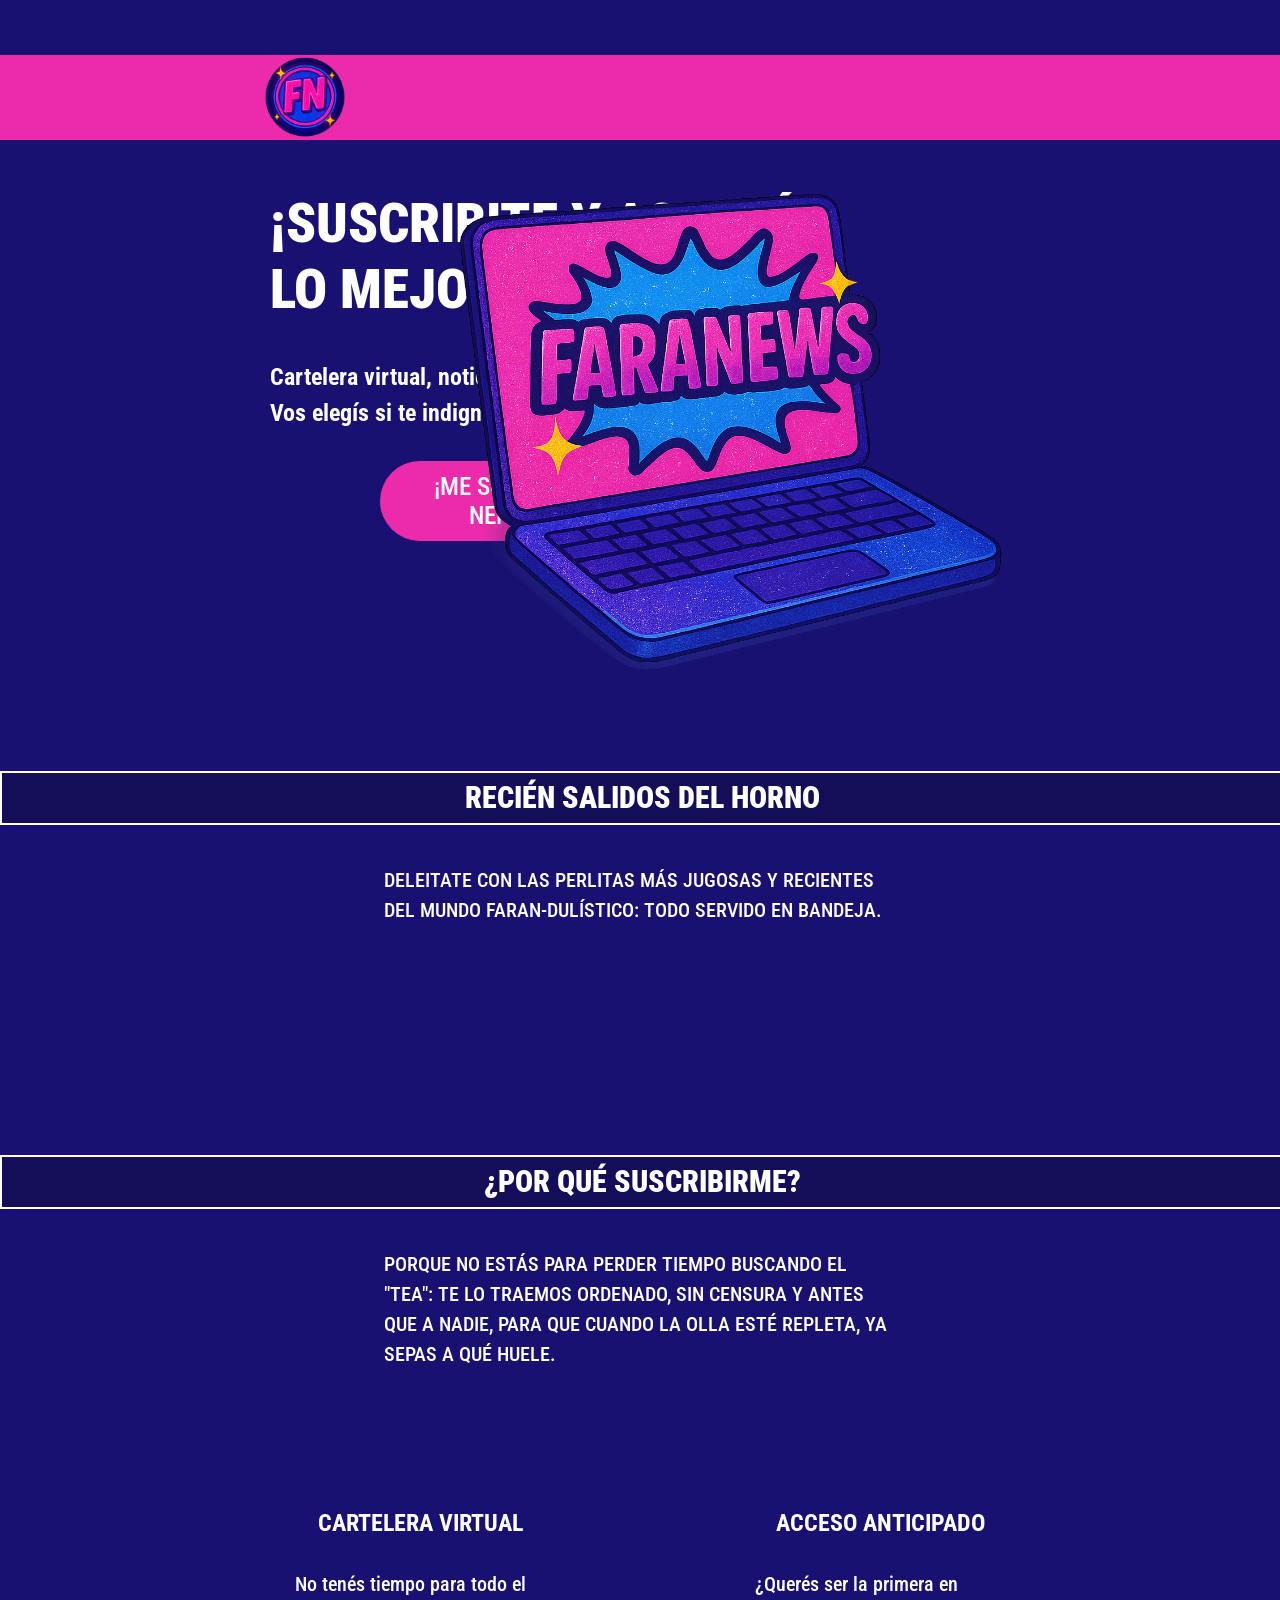
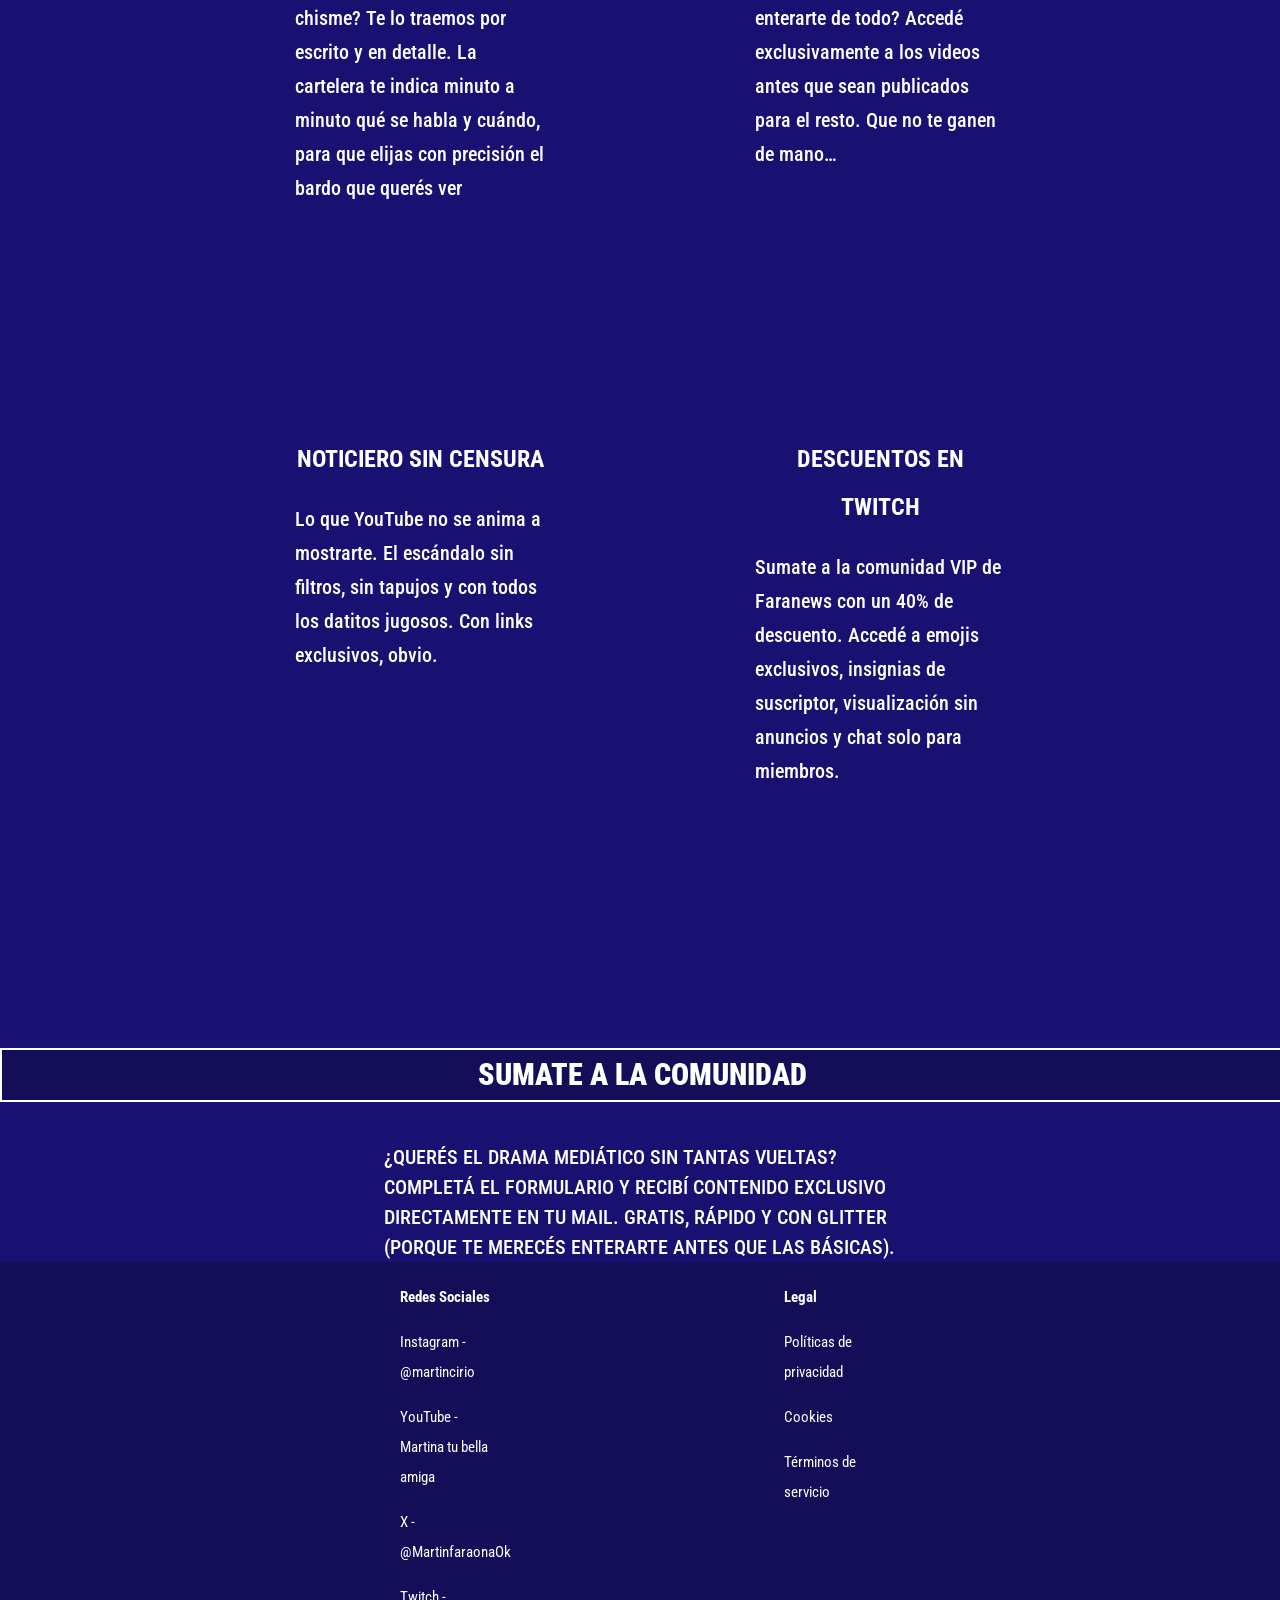
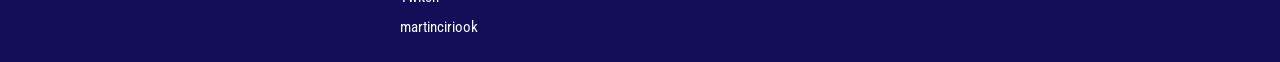
==== FARANEWS/faranews.folder/index.html @ 284e4757 "Add files via upload ampi aca va lo q hice" ====
<!DOCTYPE html>
<html lang="en">
<head>
    <link href="https://fonts.googleapis.com/css2?family=Roboto+Condensed:wght@400;500;900&display=swap" rel="stylesheet">
    <meta charset="UTF-8">
    <meta name="viewport" content="width=device-width, initial-scale=1.0">
    <title>FARANEWS</title>
    <link rel="stylesheet" href="style.css">
</head>
<body>
    <div class="header">
        <img src="img/logo.png" alt="Faranews Logo" class="logo">
    </div>

    <div class="franja"></div>

    <h1>¡SUSCRIBITE Y ACCEDÉ A <br> LO MEJOR DE FARANEWS! </h1>

      <div class="subtitulo">
   <h2> Cartelera virtual, noticiero sin censura ¡y mucho mas! <br> Vos elegís si te indignás, te reís o lo ignorás todo… </h2></div>
    
  
    <button class="boton-suscripcion">¡ME SUSCRIBO, <br> NENITA!</button>

    <img src="img/imginicio.png" alt="Faranews Ilustracion" class="ilustracion">

    <div class="titulos">
    RECIÉN SALIDOS DEL HORNO </div>

    <h3>DELEITATE CON LAS PERLITAS MÁS JUGOSAS Y RECIENTES DEL MUNDO FARAN-DULÍSTICO: TODO SERVIDO EN BANDEJA.</h3>


     <div class="titulos">
    ¿POR QUÉ SUSCRIBIRME? </div>

    <h3>PORQUE NO ESTÁS PARA PERDER TIEMPO BUSCANDO EL "TEA": TE LO TRAEMOS ORDENADO, SIN CENSURA Y ANTES QUE A NADIE, PARA QUE CUANDO LA OLLA ESTÉ REPLETA, YA SEPAS A QUÉ HUELE.</h3>



<section class="beneficios">

  <ul class="beneficios-lista">
    <li>
      <i class="cartelera"></i>
      <h2>CARTELERA VIRTUAL</h2>
      <h3 class="beneficio-texto">No tenés tiempo para todo el chisme? Te lo traemos por escrito y en detalle. La cartelera te indica minuto a minuto qué se habla y cuándo, para que elijas con precisión el bardo que querés ver</h3>
    </li>
    <li>
      <i class="acceso"></i>
      <h2>ACCESO ANTICIPADO</h2>
      <h3 class="beneficio-texto">¿Querés ser la primera en enterarte de todo? Accedé exclusivamente a los videos antes que sean publicados para el resto. Que no te ganen de mano…</h3>
    </li>
    <li>
      <i class="sincensura"></i>
      <h2>NOTICIERO SIN CENSURA</h2>
      <h3 class="beneficio-texto"> Lo que YouTube no se anima a mostrarte. El escándalo sin filtros, sin tapujos y con todos los datitos jugosos. Con links exclusivos, obvio.</h3>
    </li>
    <li>
      <i class="descuento"></i>
      <h2>DESCUENTOS EN TWITCH</h2>
     <h3 class="beneficio-texto"> Sumate a la comunidad VIP de Faranews con un 40% de descuento. Accedé a emojis exclusivos, insignias de suscriptor, visualización sin anuncios y chat solo para miembros.</h3>
    </li>
  </ul>
</section>



     <div class="titulos">
    SUMATE A LA COMUNIDAD </div>

    <h3>¿QUERÉS EL DRAMA MEDIÁTICO SIN TANTAS VUELTAS? COMPLETÁ EL FORMULARIO Y RECIBÍ CONTENIDO EXCLUSIVO DIRECTAMENTE EN TU MAIL. GRATIS, RÁPIDO Y CON GLITTER (PORQUE TE MERECÉS ENTERARTE ANTES QUE LAS BÁSICAS).</h3>






















<footer class="footer">
  <div class="footer-left">
    <p><strong>Redes Sociales</strong></p>
    <p>Instagram - @martincirio</p>
    <p>YouTube - Martina tu bella amiga</p>
    <p>X - @MartinfaraonaOk</p>
    <p>Twitch - martinciriook</p>
  </div>
  <div class="footer-right">
    <p><strong>Legal</strong></p>
    <p>Políticas de privacidad</p>
    <p>Cookies</p>
    <p>Términos de servicio</p>
  </div>
</footer>
</body>
</html>
---- FARANEWS/faranews.folder/style.css ----
body {
  background-color: rgb(25, 17, 113);
  color: #ffffff;
  line-height: 2;
  margin: 0;
  padding: 0;
  font-family: 'Roboto Condensed', sans-serif;
}



h1 {
  font-weight: 900; 
  font-size: 55px;
  margin-left: 270px;
  line-height: 1.2;
  margin-top: 50px;
}

.subtitulo {
  font-weight: 500; 
  font-size: 35;
  margin-left: 270px;
  line-height: 1.5;
}




h3 {
  font-weight: 500; 
  font-size: 20px;
  text-align: left; 
  margin: 40px auto 0; 
  line-height: 1.5;
  width: 40%; 
}

h4 {
  font-weight: 500; 
  font-size: 15px; 
  text-align: left; 
  margin: 40px auto 0; 
  width: 40%; 
}

.franja {
  background-color: #EB2BA9;
  height: 85px;
  width: 100%;
  margin-top: 55px;
  padding: 0;
}

.boton-suscripcion {
  background-color: #EB2BA9; 
  display: block;
  color: white;
  font-size: 25px; 
  font-weight: 500;    border: none;
  border-radius: 40px; 
  padding: 10px 30px; 
  cursor: pointer; 
  transition: background-color 0s; 
  margin-left: 380px;  
  margin-top: 30px; 
  width: 260px; 
  height: 80px;
  font-family: 'Roboto Condensed', sans-serif;
}

.boton-suscripcion:hover {
    background-color: #d62ea1;
}


.header {
    position: absolute;
    top: 50px;
    left: 260px;
}
.logo {
    width: 90px; 
    display: block;
}

.ilustracion {
    position: absolute;
    top: 140px;
    right: 270px;
    width: 580px;
}

.titulos {
  background-color: #140D58;
  border: 2px solid white; 
  color: white; 
  font-family: 'Roboto Condensed', sans-serif;

  font-weight: 900; 
font-size: 30px;
  width: 100%;  
  height: 50px;
  margin-top: 230px;
  text-align: center;

  display: flex;
  align-items: center;  
  justify-content: center; 
}





.beneficios {
  text-align: center;
}

.beneficios-lista {
 
  list-style: none;
  padding: 0;
  margin: 0 auto;
  display: grid;
  grid-template-columns: repeat(2, 1fr);
  gap: 150px;
  justify-items: center;
  max-width: 750px;
  margin-top: 80px;
  
}


.beneficio-texto {
  
  font-weight: 700px;
  font-size: 20px;
  line-height: 1.7;
  text-align: left;
  margin-top: 15px;
  margin-bottom: 0;
  width: 100%;
}


.beneficios-lista li {
  color: white;
  padding: 20px;
  margin: 10px;
  width: 250px;
  border-radius: 10px;
  text-align: center;
}



.beneficios-lista span {
  font-weight: bold;
  font-size: 18px;
}



.footer {
  background-color: #140D58;
  color: white;
  padding: 5px 400px;
  display: flex;
  justify-content: space-between;
  flex-wrap: wrap;
  font-size: 15px;
  margin: 0 auto;
}

.footer-left,
.footer-right {
  width: 20%;
}


.footer h4 {
  font-weight: 500;
  text-align: left;
  margin: 5px 0;
}

footer h4 strong {
  font-weight: bold;
}
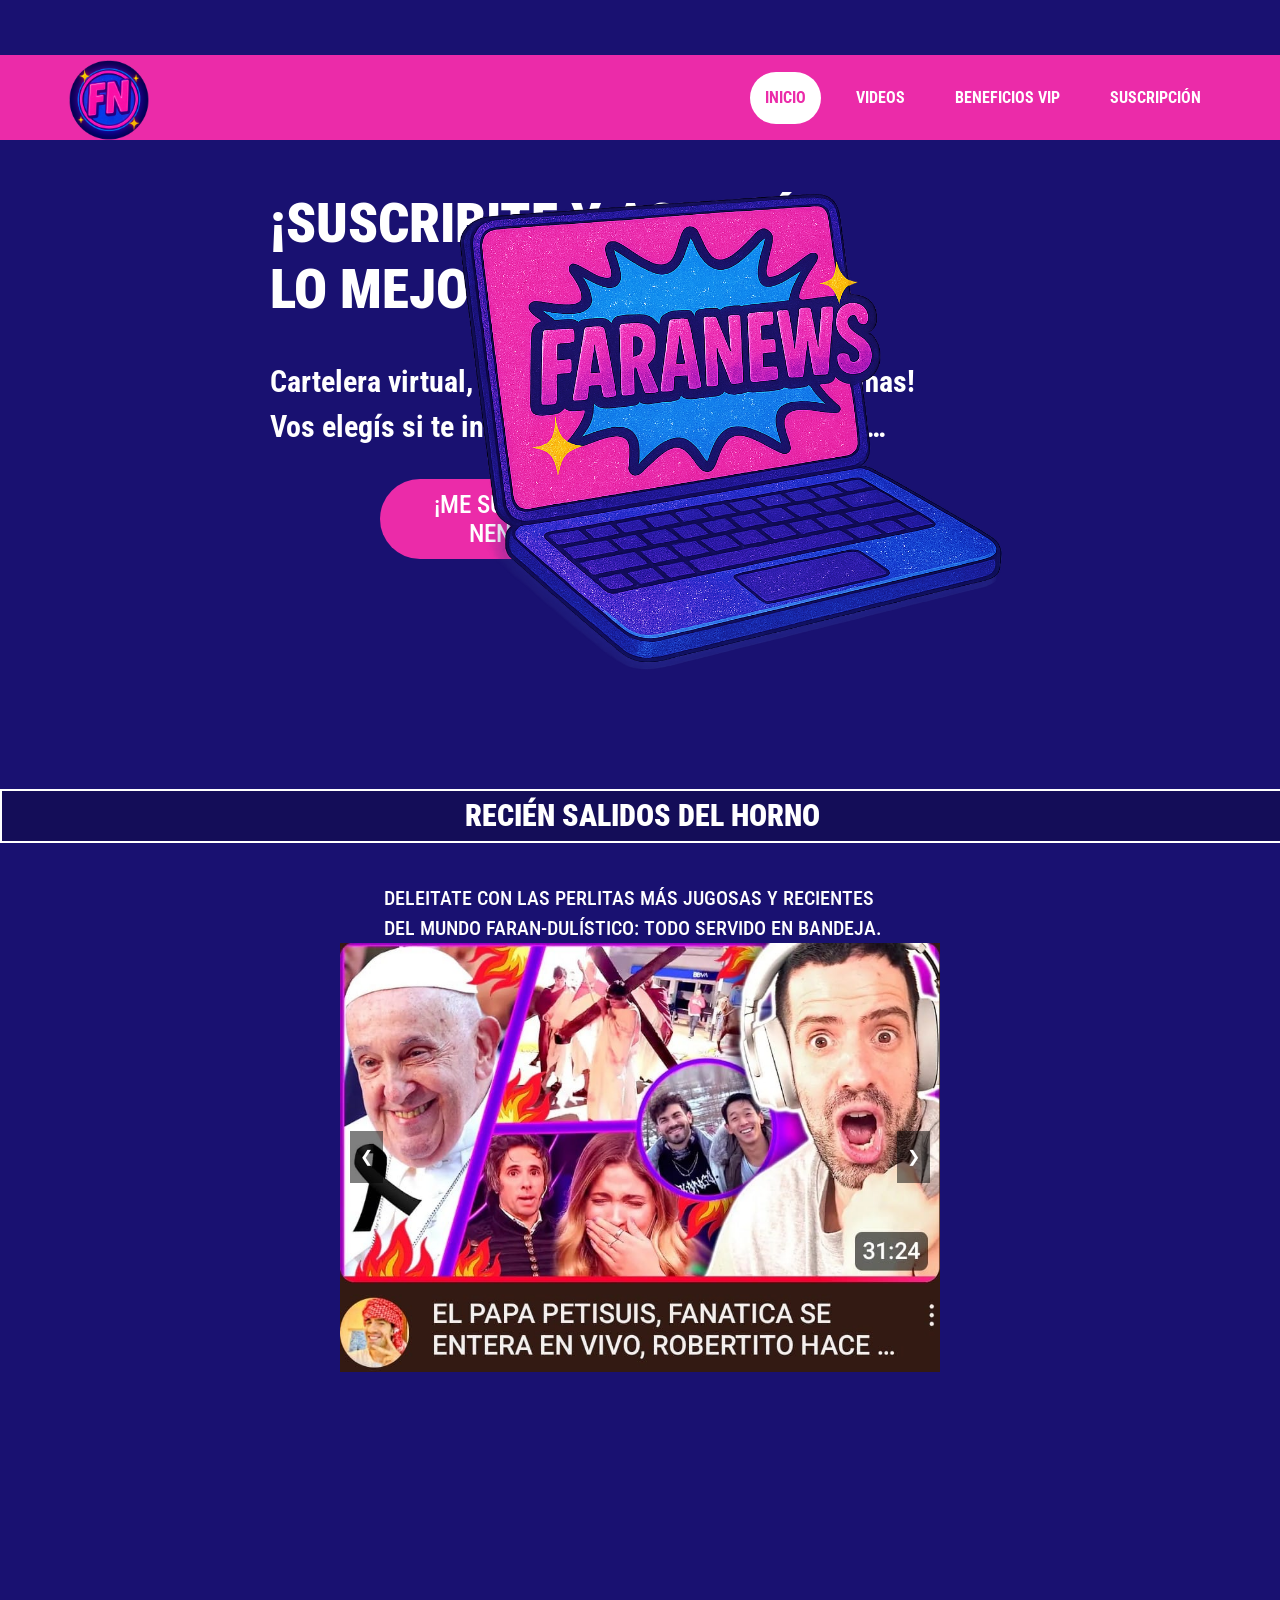
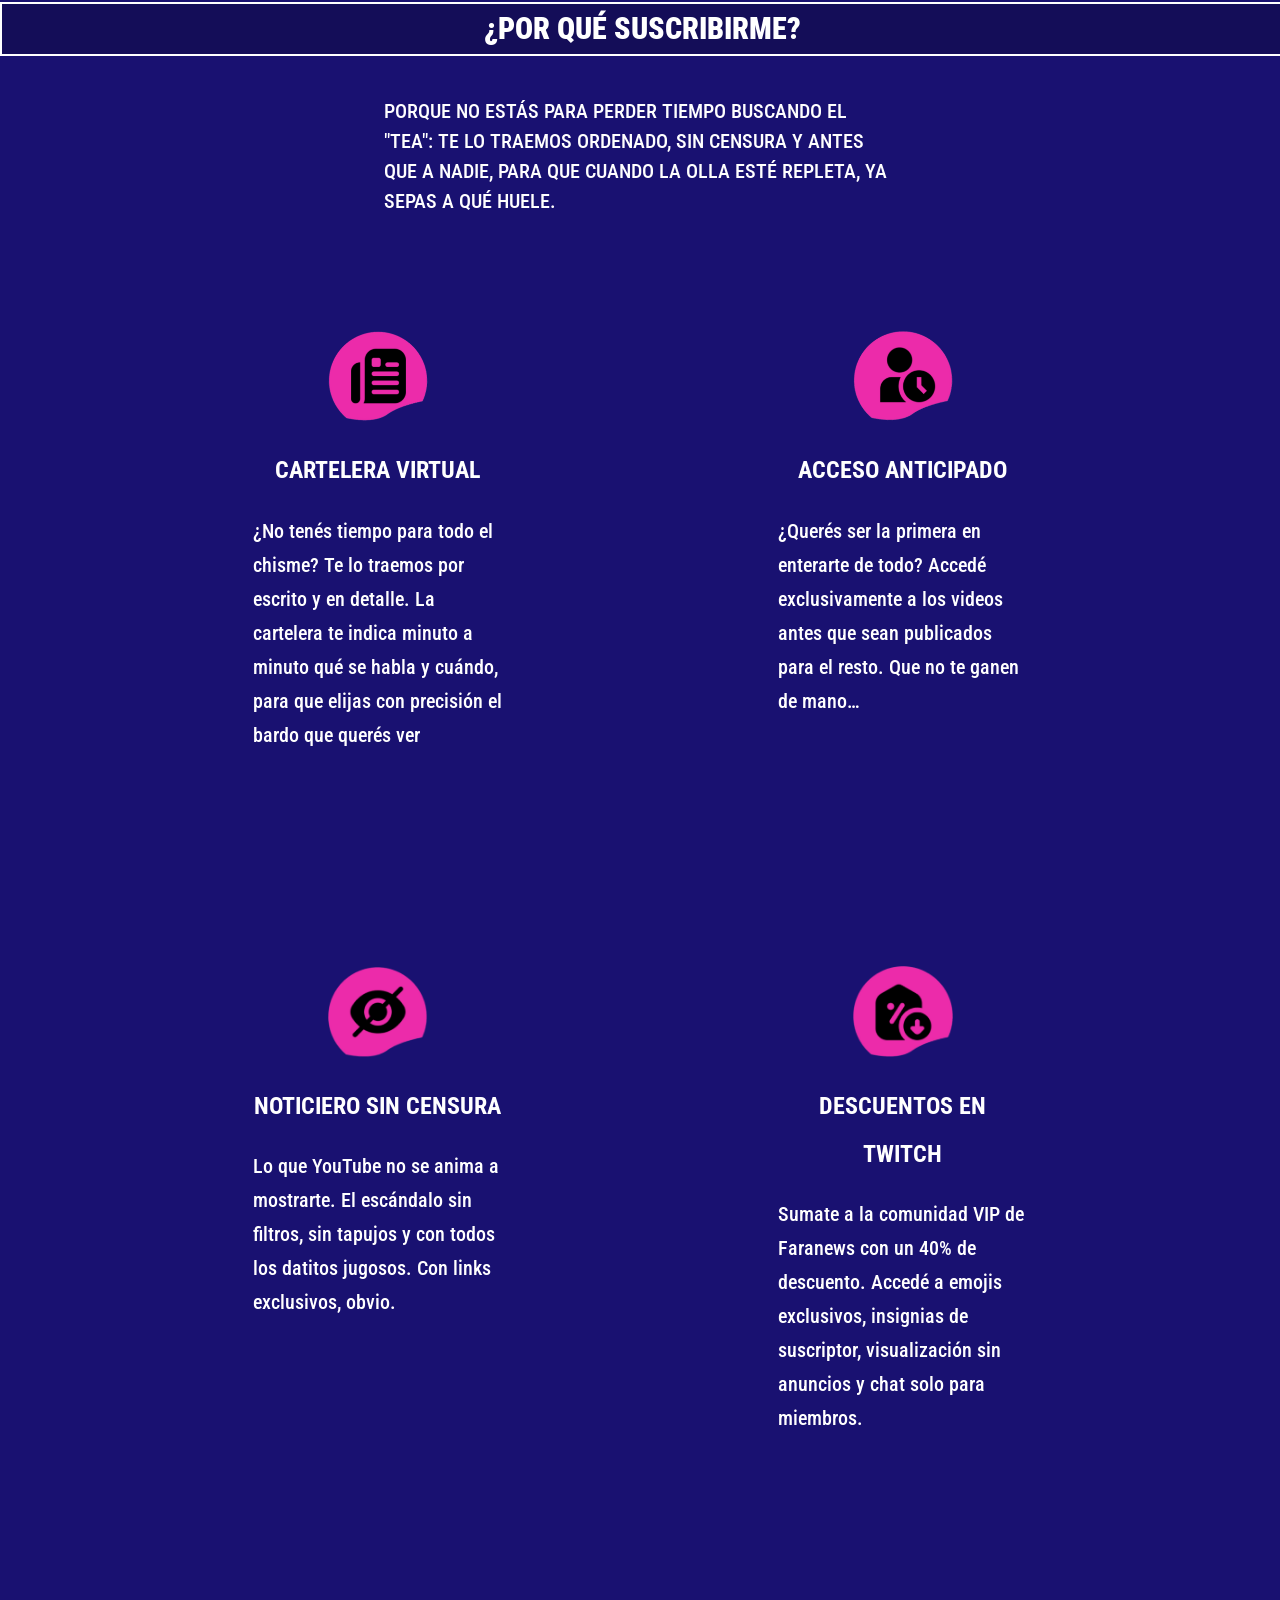
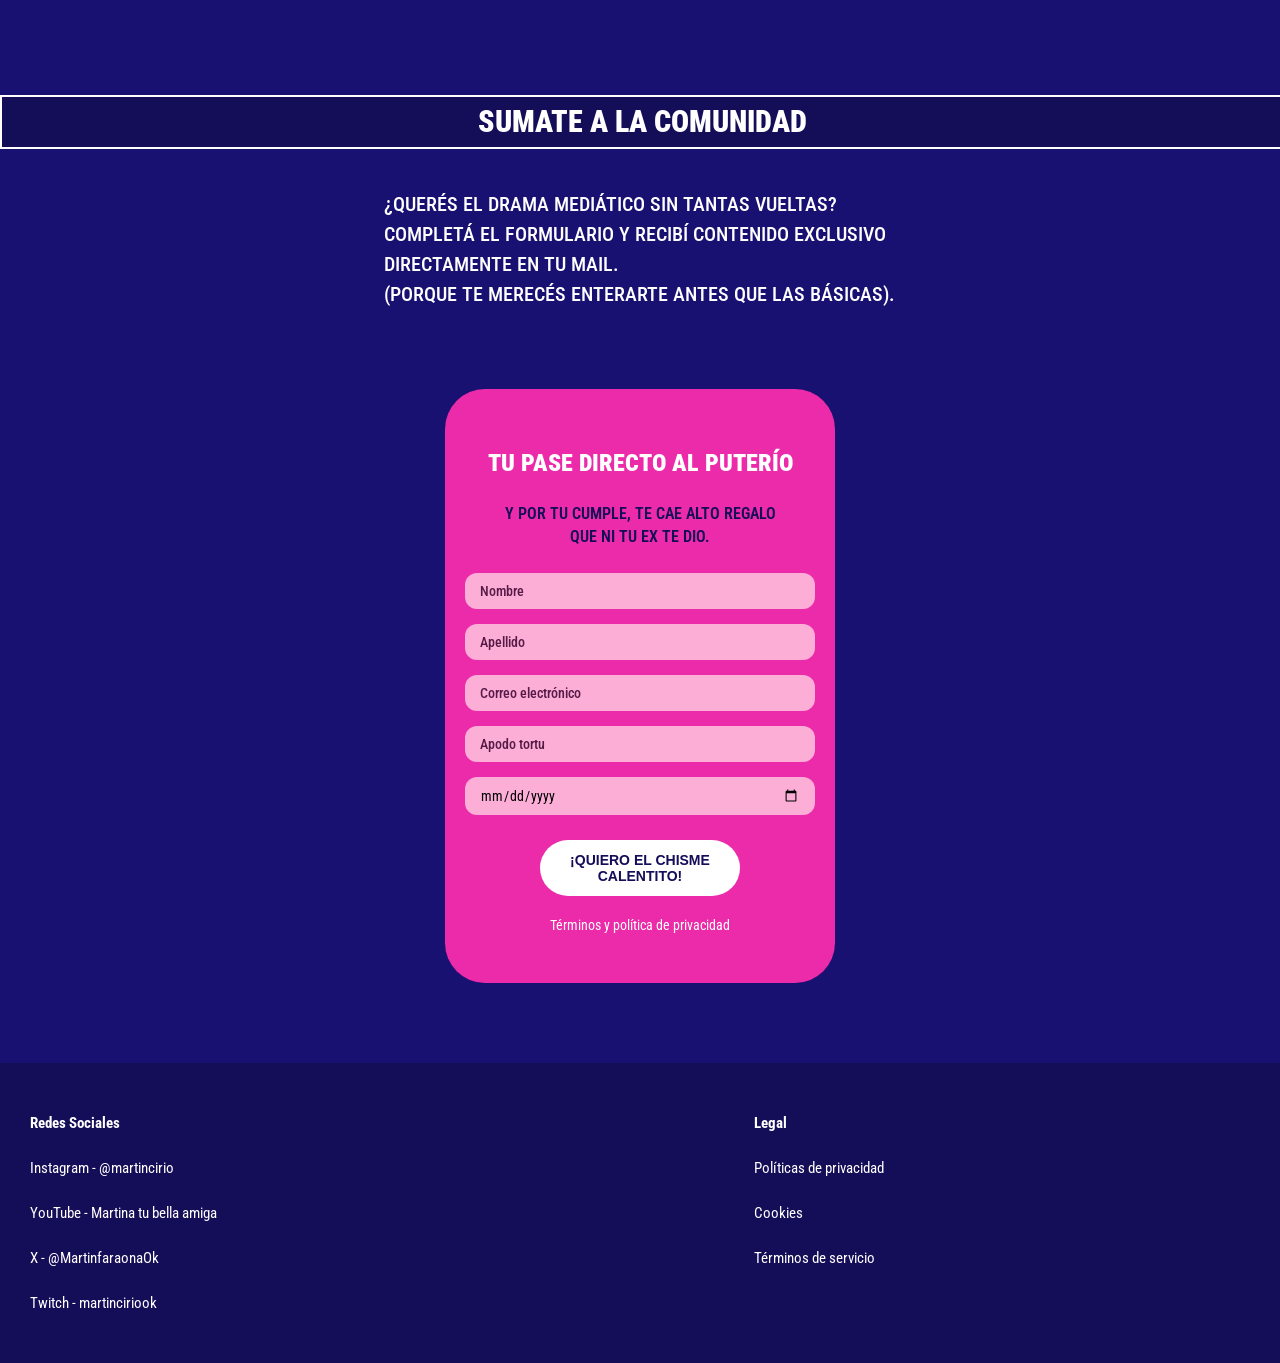
==== commit 6bc6feca: "Add files via upload" ====
--- a/FARANEWS/faranews.folder/index.html
+++ b/FARANEWS/faranews.folder/index.html
@@ -1,18 +1,33 @@
 <!DOCTYPE html>
 <html lang="en">
 <head>
-    <link href="https://fonts.googleapis.com/css2?family=Roboto+Condensed:wght@400;500;900&display=swap" rel="stylesheet">
+   
+    
+    
+  <link href="https://fonts.googleapis.com/css2?family=Roboto+Condensed:wght@400;500;900&display=swap" rel="stylesheet">
+    
+     <link rel="stylesheet" href="estilos.css">
+     
+
+    
     <meta charset="UTF-8">
     <meta name="viewport" content="width=device-width, initial-scale=1.0">
     <title>FARANEWS</title>
     <link rel="stylesheet" href="style.css">
 </head>
 <body>
-    <div class="header">
-        <img src="img/logo.png" alt="Faranews Logo" class="logo">
+  
+  <div class="franja">
+  <div class="navbar">
+    <img src="img/logo.png" alt="Logo" class="logo">
+    <div class="menu">
+      <a href="#inicio" class="nav-boton activo">INICIO</a>
+      <a href="#videos" class="nav-boton">VIDEOS</a>
+      <a href="#beneficios" class="nav-boton">BENEFICIOS VIP</a>
+      <a href="#suscripcion" class="nav-boton">SUSCRIPCIÓN</a>
     </div>
-
-    <div class="franja"></div>
+  </div>
+</div>
 
     <h1>¡SUSCRIBITE Y ACCEDÉ A <br> LO MEJOR DE FARANEWS! </h1>
 
@@ -20,43 +35,62 @@
    <h2> Cartelera virtual, noticiero sin censura ¡y mucho mas! <br> Vos elegís si te indignás, te reís o lo ignorás todo… </h2></div>
     
   
+    <a href="#suscripcion">
     <button class="boton-suscripcion">¡ME SUSCRIBO, <br> NENITA!</button>
-
+    </a>
     <img src="img/imginicio.png" alt="Faranews Ilustracion" class="ilustracion">
 
+
+    <section id="videos"> 
     <div class="titulos">
     RECIÉN SALIDOS DEL HORNO </div>
 
     <h3>DELEITATE CON LAS PERLITAS MÁS JUGOSAS Y RECIENTES DEL MUNDO FARAN-DULÍSTICO: TODO SERVIDO EN BANDEJA.</h3>
 
+<div class="carousel-container">
+    <div class="carousel">
+        <div class="carousel-item active">
+            <img src="img/miniatura1.jpg" alt="Imagen 1">
+        </div>
+        <div class="carousel-item">
+            <img src="img/miniatura2.jpg" alt="Imagen 2">
+        </div>
+        <div class="carousel-item">
+            <img src="img/miniatura3.jpg" alt="Imagen 3">
+        </div>
+    </div>
+    <botonn class="prev" onclick="moveSlide(-1)">&#10094;</botonn>
+    <botonn class="next" onclick="moveSlide(1)">&#10095;</botonnn>
+</div>
 
+
+
+</section>
+
+<section id="beneficios"> 
      <div class="titulos">
     ¿POR QUÉ SUSCRIBIRME? </div>
 
     <h3>PORQUE NO ESTÁS PARA PERDER TIEMPO BUSCANDO EL "TEA": TE LO TRAEMOS ORDENADO, SIN CENSURA Y ANTES QUE A NADIE, PARA QUE CUANDO LA OLLA ESTÉ REPLETA, YA SEPAS A QUÉ HUELE.</h3>
 
-
-
-<section class="beneficios">
-
   <ul class="beneficios-lista">
     <li>
-      <i class="cartelera"></i>
+      <img src="img/cartelera2.png" alt="Cartelera Virtual" class="icono">
       <h2>CARTELERA VIRTUAL</h2>
-      <h3 class="beneficio-texto">No tenés tiempo para todo el chisme? Te lo traemos por escrito y en detalle. La cartelera te indica minuto a minuto qué se habla y cuándo, para que elijas con precisión el bardo que querés ver</h3>
+      <h3 class="beneficio-texto">¿No tenés tiempo para todo el chisme? Te lo traemos por escrito y en detalle. La cartelera te indica minuto a minuto qué se habla y cuándo, para que elijas con precisión el bardo que querés ver</h3>
     </li>
     <li>
-      <i class="acceso"></i>
+      <img src="img/acceso2.png" alt="Acceso Anticipado" class="icono">
       <h2>ACCESO ANTICIPADO</h2>
       <h3 class="beneficio-texto">¿Querés ser la primera en enterarte de todo? Accedé exclusivamente a los videos antes que sean publicados para el resto. Que no te ganen de mano…</h3>
     </li>
     <li>
-      <i class="sincensura"></i>
+      <img src="img/censura2.png" alt="Noticiero Sin Censura" class="icono">
       <h2>NOTICIERO SIN CENSURA</h2>
       <h3 class="beneficio-texto"> Lo que YouTube no se anima a mostrarte. El escándalo sin filtros, sin tapujos y con todos los datitos jugosos. Con links exclusivos, obvio.</h3>
     </li>
     <li>
-      <i class="descuento"></i>
+      <img src="img/descuento2.png" alt="Descuentos en twitch" class="icono">
       <h2>DESCUENTOS EN TWITCH</h2>
      <h3 class="beneficio-texto"> Sumate a la comunidad VIP de Faranews con un 40% de descuento. Accedé a emojis exclusivos, insignias de suscriptor, visualización sin anuncios y chat solo para miembros.</h3>
     </li>
@@ -64,26 +98,39 @@
 </section>
 
 
-
+<section id="suscripcion">
      <div class="titulos">
     SUMATE A LA COMUNIDAD </div>
 
-    <h3>¿QUERÉS EL DRAMA MEDIÁTICO SIN TANTAS VUELTAS? COMPLETÁ EL FORMULARIO Y RECIBÍ CONTENIDO EXCLUSIVO DIRECTAMENTE EN TU MAIL. GRATIS, RÁPIDO Y CON GLITTER (PORQUE TE MERECÉS ENTERARTE ANTES QUE LAS BÁSICAS).</h3>
+    <h3>¿QUERÉS EL DRAMA MEDIÁTICO SIN TANTAS VUELTAS? COMPLETÁ EL FORMULARIO Y RECIBÍ CONTENIDO EXCLUSIVO DIRECTAMENTE EN TU MAIL. <br> (PORQUE TE MERECÉS ENTERARTE ANTES QUE LAS BÁSICAS).</h3>
+  
+  <div class="formulario-contenedor">
+    <h2 class="formulario-titulo">TU PASE DIRECTO AL PUTERÍO</h2>
+    <p class="formulario-subtitulo">Y POR TU CUMPLE, TE CAE ALTO REGALO<br>QUE NI TU EX TE DIO.</p>
 
+    <form class="formulario-estilo" id="formulario-suscripcion">
+      <input type="text" id="nombre" placeholder="Nombre" required>
+      <input type="text" id="apellido" placeholder="Apellido" required>
+      <input type="email" id="email" placeholder="Correo electrónico" required>
+      <input type="text" id="apodotortu" placeholder="Apodo tortu" required>
+      <input type="date" id="fecha" placeholder="Fecha de nacimiento" required>
+      <button type="submit" id="boton-enviar">¡QUIERO EL CHISME CALENTITO!</button>
+    </form>
 
+   <p class="formulario-legales">Términos y política de privacidad</p>
+  </div>
+<div id="modal-confirmacion" class="modal oculto">
+  <div class="modal-contenido">
+    <h2 id="modal-titulo"></h2>
+    <h4 id="mensaje-modal"></h4>
+    <p id="mensaje-correo"></p>
+    <p id="mensaje-final"> <span id="email-confirmado"></span></p>
+    <button id="cerrar-modal-boton" class="boton-suscripcion2">CERRAR</button>
+  </div>
+</div>
+</section>
 
-
-
-
-
-
-
-
-
-
-
-
-
+<script src="script.js"></script>
 
 
 
--- a/FARANEWS/faranews.folder/style.css
+++ b/FARANEWS/faranews.folder/style.css
@@ -5,7 +5,7 @@
   line-height: 2;
   margin: 0;
   padding: 0;
-  font-family: 'Roboto Condensed', sans-serif;
+  font-family: 'Roboto Condensed', sans-serif ;
 }
 
 
@@ -19,12 +19,10 @@
 }
 
 .subtitulo {
-  font-weight: 500; 
-  font-size: 35;
+  font-size: 20px;
   margin-left: 270px;
   line-height: 1.5;
 }
-
 
 
 
@@ -42,7 +40,7 @@
   font-size: 15px; 
   text-align: left; 
   margin: 40px auto 0; 
-  width: 40%; 
+  width: 100%; 
 }
 
 .franja {
@@ -51,14 +49,61 @@
   width: 100%;
   margin-top: 55px;
   padding: 0;
-}
+  display: flex;
+  align-items: center;
+  justify-content: center;
+}
+
+
+
+
+
+.navbar {
+  width: 90%;
+  max-width: 1200px;
+  display: flex;
+  justify-content: space-between;
+  align-items: center;
+}
+
+.menu {
+  display: flex;
+  gap: 20px;
+}
+
+.nav-boton {
+  color: white;
+  text-decoration: none;
+  font-weight: bold;
+  padding: 10px 15px;
+  border-radius: 40px;
+  background-color: transparent;
+  transition: background 0.3s;
+}
+
+.nav-boton:hover {
+  background-color: #ffffff;
+  color: #EB2BA9;
+}
+
+.nav-boton.activo {
+  background-color: white;
+  color: #EB2BA9;
+}
+
+
+
+html {
+  scroll-behavior: smooth;
+}
+
 
 .boton-suscripcion {
   background-color: #EB2BA9; 
   display: block;
   color: white;
   font-size: 25px; 
-  font-weight: 500;    border: none;
+  font-weight: 500; border: none;
   border-radius: 40px; 
   padding: 10px 30px; 
   cursor: pointer; 
@@ -83,6 +128,7 @@
 .logo {
     width: 90px; 
     display: block;
+  
 }
 
 .ilustracion {
@@ -99,7 +145,7 @@
   font-family: 'Roboto Condensed', sans-serif;
 
   font-weight: 900; 
-font-size: 30px;
+  font-size: 30px;
   width: 100%;  
   height: 50px;
   margin-top: 230px;
@@ -109,8 +155,6 @@
   align-items: center;  
   justify-content: center; 
 }
-
-
 
 
 
@@ -127,7 +171,7 @@
   grid-template-columns: repeat(2, 1fr);
   gap: 150px;
   justify-items: center;
-  max-width: 750px;
+  max-width: 900px;
   margin-top: 80px;
   
 }
@@ -163,22 +207,32 @@
 
 
 
+.icono {
+  width: 100px;
+  height: 100px;
+  object-fit: contain;
+  margin-bottom: 10px;
+  display: block;
+  margin-left: auto;
+  margin-right: auto;
+}
+
+
 .footer {
   background-color: #140D58;
   color: white;
-  padding: 5px 400px;
-  display: flex;
+  padding: 20px;
+  display: flex;
+  flex-wrap: wrap;
   justify-content: space-between;
-  flex-wrap: wrap;
   font-size: 15px;
   margin: 0 auto;
 }
 
-.footer-left,
-.footer-right {
-  width: 20%;
-}
-
+.footer-left, .footer-right {
+  width: 40%;
+  margin: 10px;
+}
 
 .footer h4 {
   font-weight: 500;
@@ -188,4 +242,208 @@
 
 footer h4 strong {
   font-weight: bold;
+}
+
+.formulario-contenedor {
+  background-color: #EB2BA9;
+  border-radius: 40px;
+  width: 350px;
+  margin: 80px auto;
+  padding: 30px 20px;
+  text-align: center;
+  color: white;
+  font-family: 'Roboto Condensed', sans-serif;
+}
+
+.formulario-titulo {
+  font-size: 24px;
+  font-weight: 900;
+  margin-bottom: 10px;
+  text-transform: uppercase;
+}
+
+.formulario-subtitulo {
+  color: #140D58;
+  font-size: 16px;
+  font-weight: 600;
+  margin-bottom: 25px;
+  line-height: 1.4;
+}
+
+.formulario-estilo {
+  display: flex;
+  flex-direction: column;
+  gap: 15px;
+}
+
+.formulario-estilo label {
+  text-align: left;
+  font-size: 14px;
+  color: white;
+  font-weight: 600;
+  margin-top: 10px;
+}
+
+.formulario-estilo input {
+  padding: 10px 15px;
+  border: none;
+  border-radius: 12px;
+  font-size: 14px;
+  font-family: 'Roboto Condensed', sans-serif;
+  background-color: #fcaed7;
+  color: black;
+}
+
+.formulario-estilo input::placeholder {
+  color: #551a45;
+  font-weight: 500;
+}
+
+.formulario-estilo button {
+  background-color: white;
+  color: #140D58;
+  font-weight: 800;
+  border: none;
+  padding: 12px;
+  border-radius: 40px;
+  font-size: 14px;
+  cursor: pointer;
+  transition: background-color 0.3s;
+  margin-top: 10px;
+  width: 200px;
+  white-space: normal;
+  text-align: center;
+  margin-left: auto;
+  margin-right: auto;
+  display: block;
+}
+
+.formulario-estilo button:hover {
+  background-color: #ffe0f2;
+}
+
+.formulario-legales {
+  font-size: 14px;
+  margin-top: 15px;
+  color: #ffffff;
+}
+
+
+
+.modal {
+  position: fixed;
+  top: 0;
+  left: 0;
+  width: 100%;
+  height: 100%;
+  background-color: rgba(0, 0, 0, 0.7);
+  display: flex;
+  align-items: center;
+  justify-content: center;
+  z-index: 999;
+}
+
+.modal-contenido {
+  background-color: #140D58;
+  border: 2px solid #EB2BA9;
+  padding: 30px;
+  border-radius: 20px;
+  text-align: center;
+  max-width: 400px;
+  width: 80%;
+  box-shadow: 0 0 15px rgba(0,0,0,0.4);
+  font-family: 'Roboto Condensed', sans-serif;
+}
+
+.oculto {
+  display: none;
+}
+
+.cerrar {
+  position: absolute;
+  top: 20px;
+  right: 30px;
+  font-size: 28px;
+  font-weight: bold;
+  cursor: pointer;
+}
+
+.boton-suscripcion2 {
+  background-color: #ffffff; 
+  display: block;
+  color: #140D58;
+  font-size: 25px;
+  font-weight: 500;
+  border: none;
+  border-radius: 40px; 
+  padding: 10px 30px;
+  cursor: pointer;
+  transition: background-color 0s;
+  margin-top: 20px;
+  width: auto; 
+  font-family: 'Roboto Condensed', sans-serif;
+  margin-left: auto;
+  margin-right: auto;
+}
+
+
+.boton-suscripcion:hover {
+  background-color: #d62ea1;
+}
+
+
+a {
+  text-decoration: none;
+}
+
+.carousel-container {
+    position: relative;
+    width: 100%;
+    max-width: 600px;
+    margin: 0 auto;
+    overflow: hidden;
+}
+
+
+.carousel {
+    display: flex;
+    transition: transform 0.5s ease-in-out;
+}
+
+
+.carousel-item {
+    min-width: 100%;
+    max-width: 100%;
+    display: flex;
+    justify-content: center;
+}
+
+.carousel-item img {
+    width: 100%;
+    height: auto;
+}
+
+
+botonn {
+    position: absolute;
+    top: 50%;
+    transform: translateY(-50%);
+    background-color: rgba(0, 0, 0, 0.5);
+    color: white;
+    border: none;
+    padding: 10px;
+    cursor: pointer;
+}
+
+botonn.prev {
+    left: 10px;
+}
+
+botonn.next {
+    right: 10px;
+}
+
+
+botonn:hover {
+    background-color: rgba(0, 0, 0, 0.8);
 }
